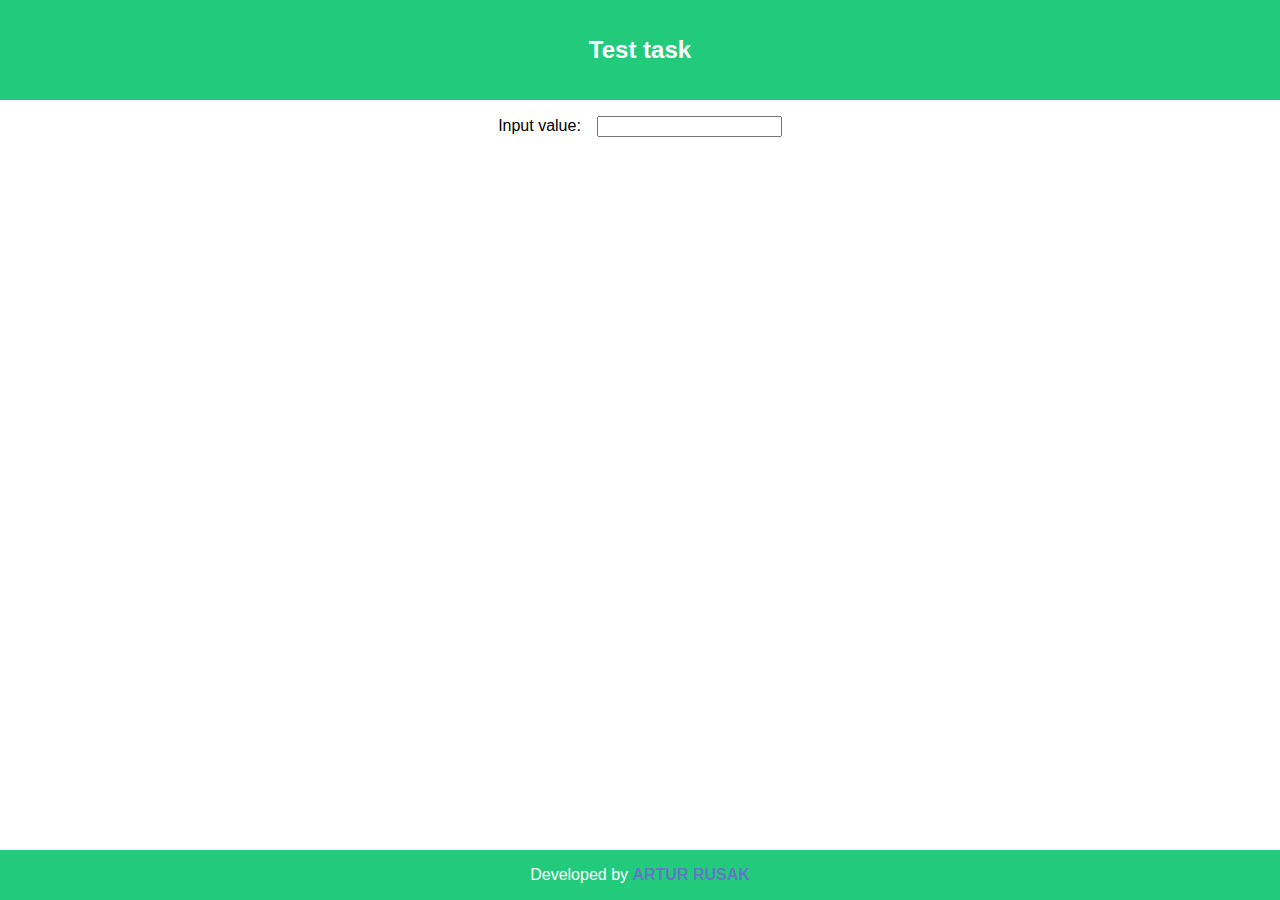
==== index.html @ 0ea44529 "* implementing html with styles" ====
<!DOCTYPE html>
<html lang="en">
  <head>
    <meta charset="utf-8" />
    <meta name="viewport" content="width=device-width, initial-scale=1" />
    <meta name="theme-color" content="#000000" />
    <meta
      name="description"
      content="Test Task"
    />
    <link rel="stylesheet" href="./styles/App.css" />
    <title>Test task</title>
  </head>
  <body>
    <noscript>You need to enable JavaScript to run this app.</noscript>
    <header>
      <h2>Test task</h2>
    </header>
    <div id="root">
      <div class="content">
        <div class="input-wrapper">
          <label for="code">Input value:</label>
          <input id="code" name="code" type="text" />
        </div>
        <div id="code-container"></div>
      </div>
    </div>
    <footer>
      <div>
        <span>Developed by </span>
        <a href="https://www.facebook.com/artur.rusak.5" target="_blank">Artur Rusak</a>
      </div>
    </footer>
  <script type="application/javascript" src="./js/chartUtils.js"></script>
  <script type="application/javascript" src="./js/index.js"></script>
  </body>
</html>
---- styles/App.css ----
html {
  font-family: sans-serif, Arial;
}

* {
  box-sizing: border-box;
}

body {
  display: flex;
  flex-direction: column;
  height: 100vh;
  margin: 0;
}

#root {
  flex: 1 0 auto;
}

header, footer {
  padding: 1em 3em;
  text-align: center;
  background-color: #22cb7b;
  color: #fff
}

.content {
  text-align: center;
}

.input-wrapper {
  display: flex;
  align-items: center;
  justify-content: center;
  padding: 1em 0;
}

.input-wrapper label {
  margin-right: 1em;
}

footer a {
  font-weight: 800;
  text-transform: uppercase;
  text-decoration: none;
  color: #6079c3;
}
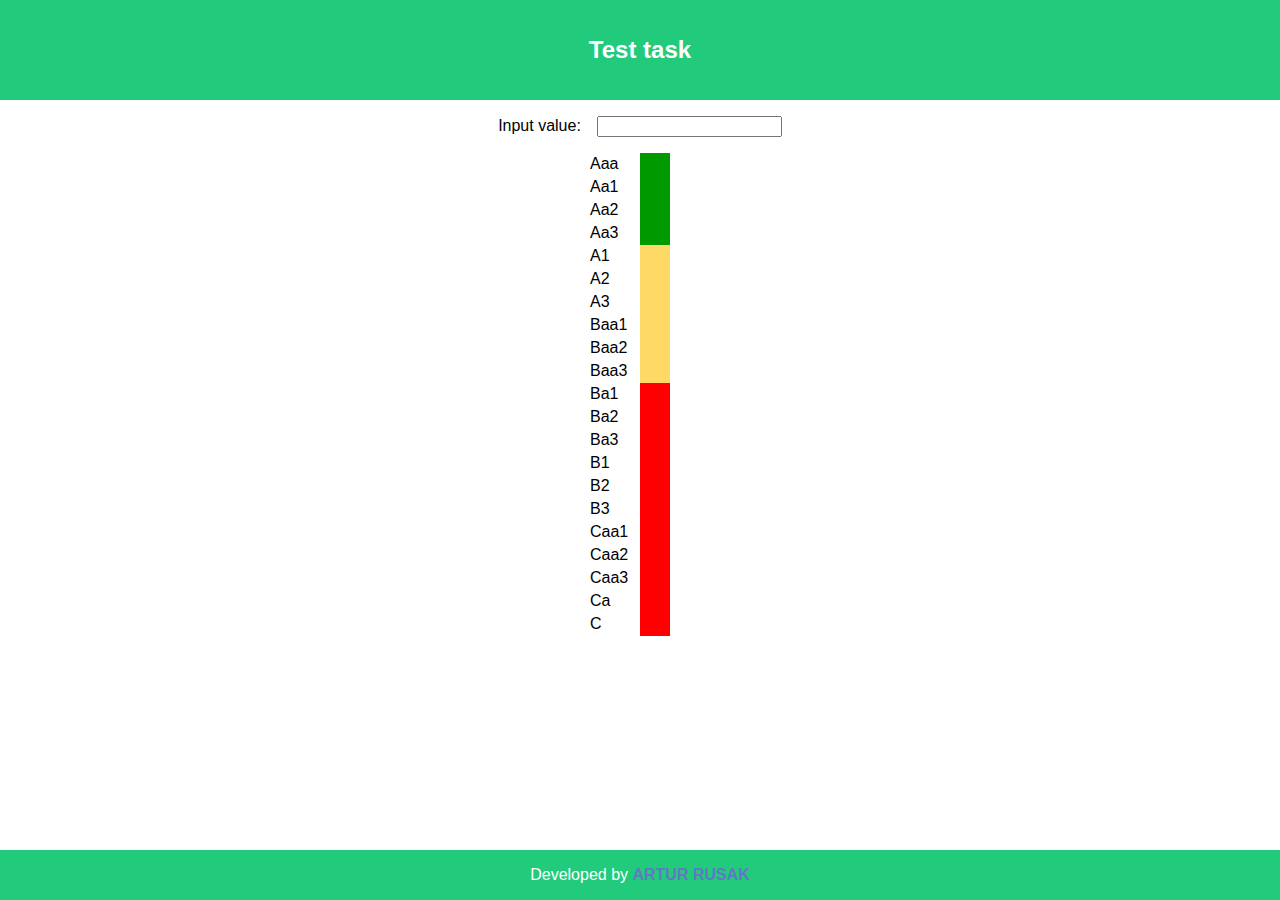
==== commit c7491e45: "* fix W3c errors" ====
--- a/index.html
+++ b/index.html
@@ -31,7 +31,7 @@
         <a href="https://www.facebook.com/artur.rusak.5" target="_blank">Artur Rusak</a>
       </div>
     </footer>
-  <script type="application/javascript" src="./js/chartUtils.js"></script>
-  <script type="application/javascript" src="./js/index.js"></script>
+  <script src="./js/chartUtils.js"></script>
+  <script src="./js/index.js"></script>
   </body>
 </html>
